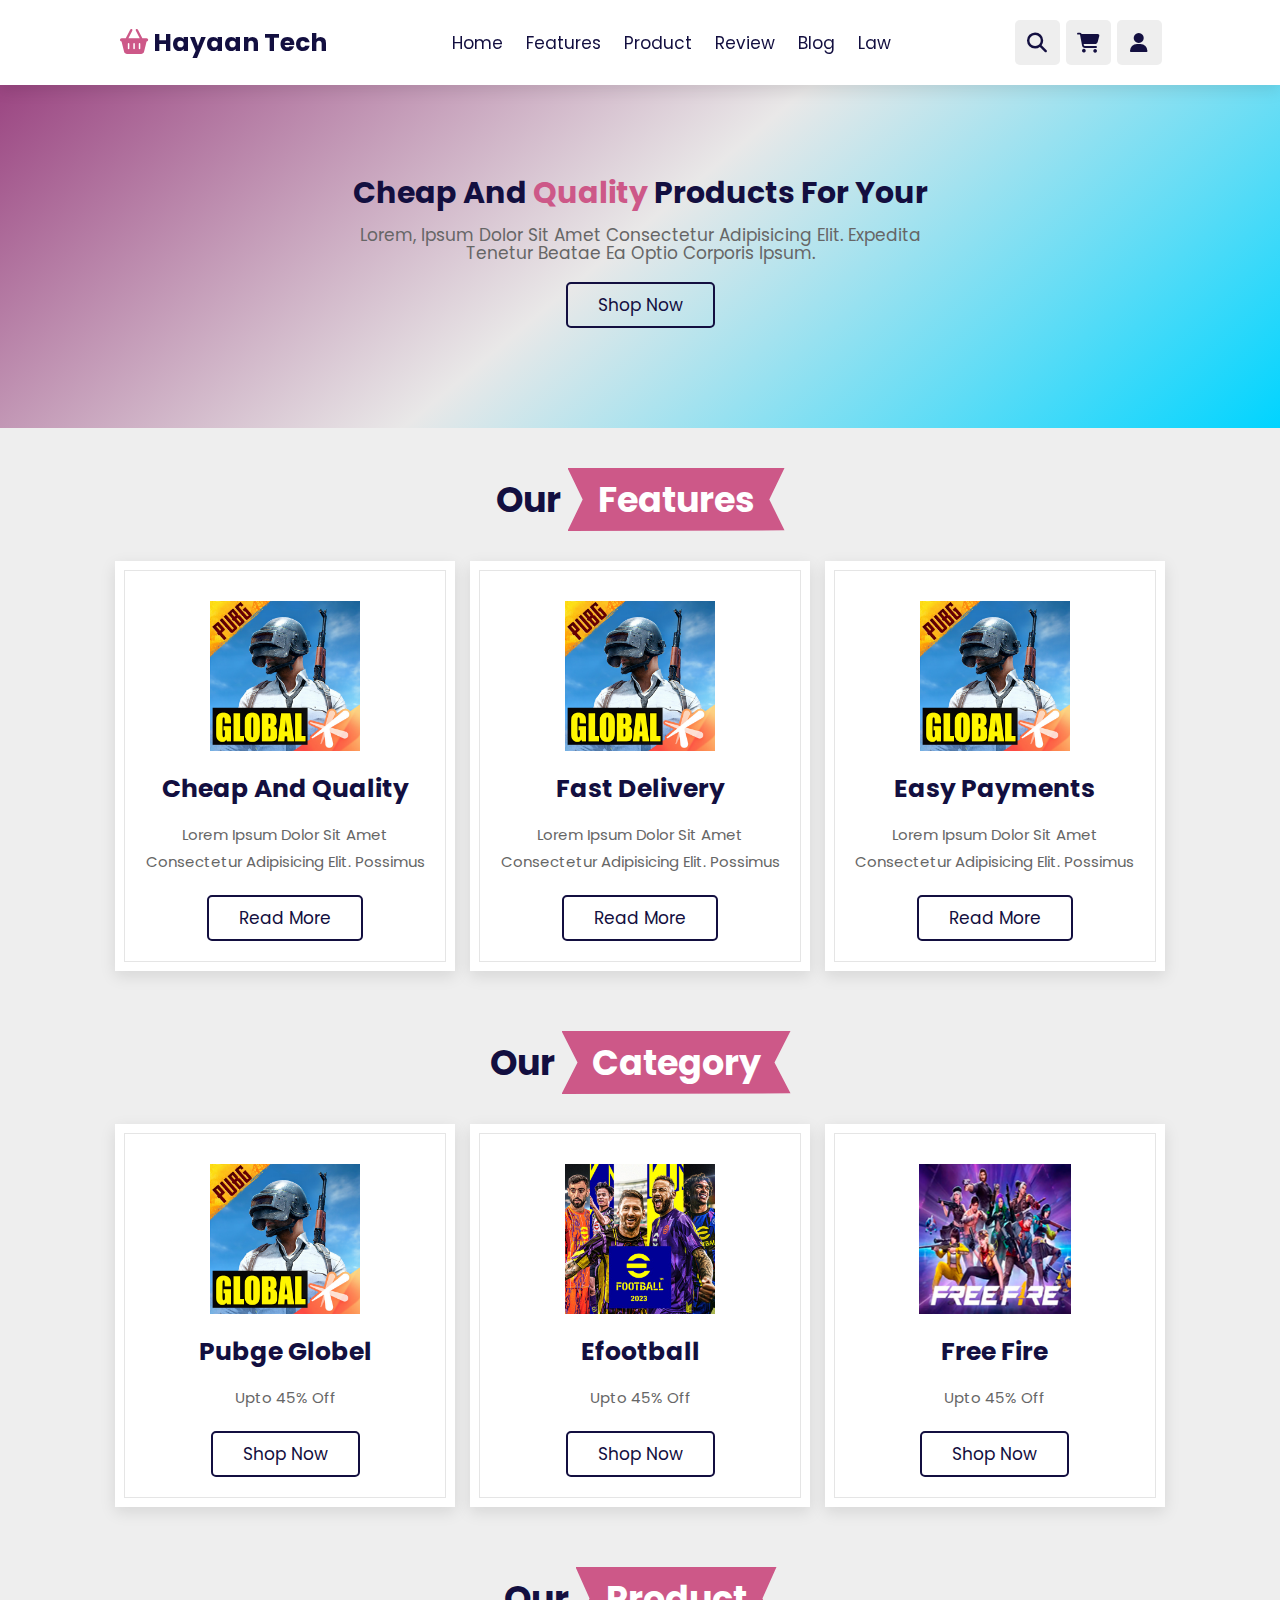
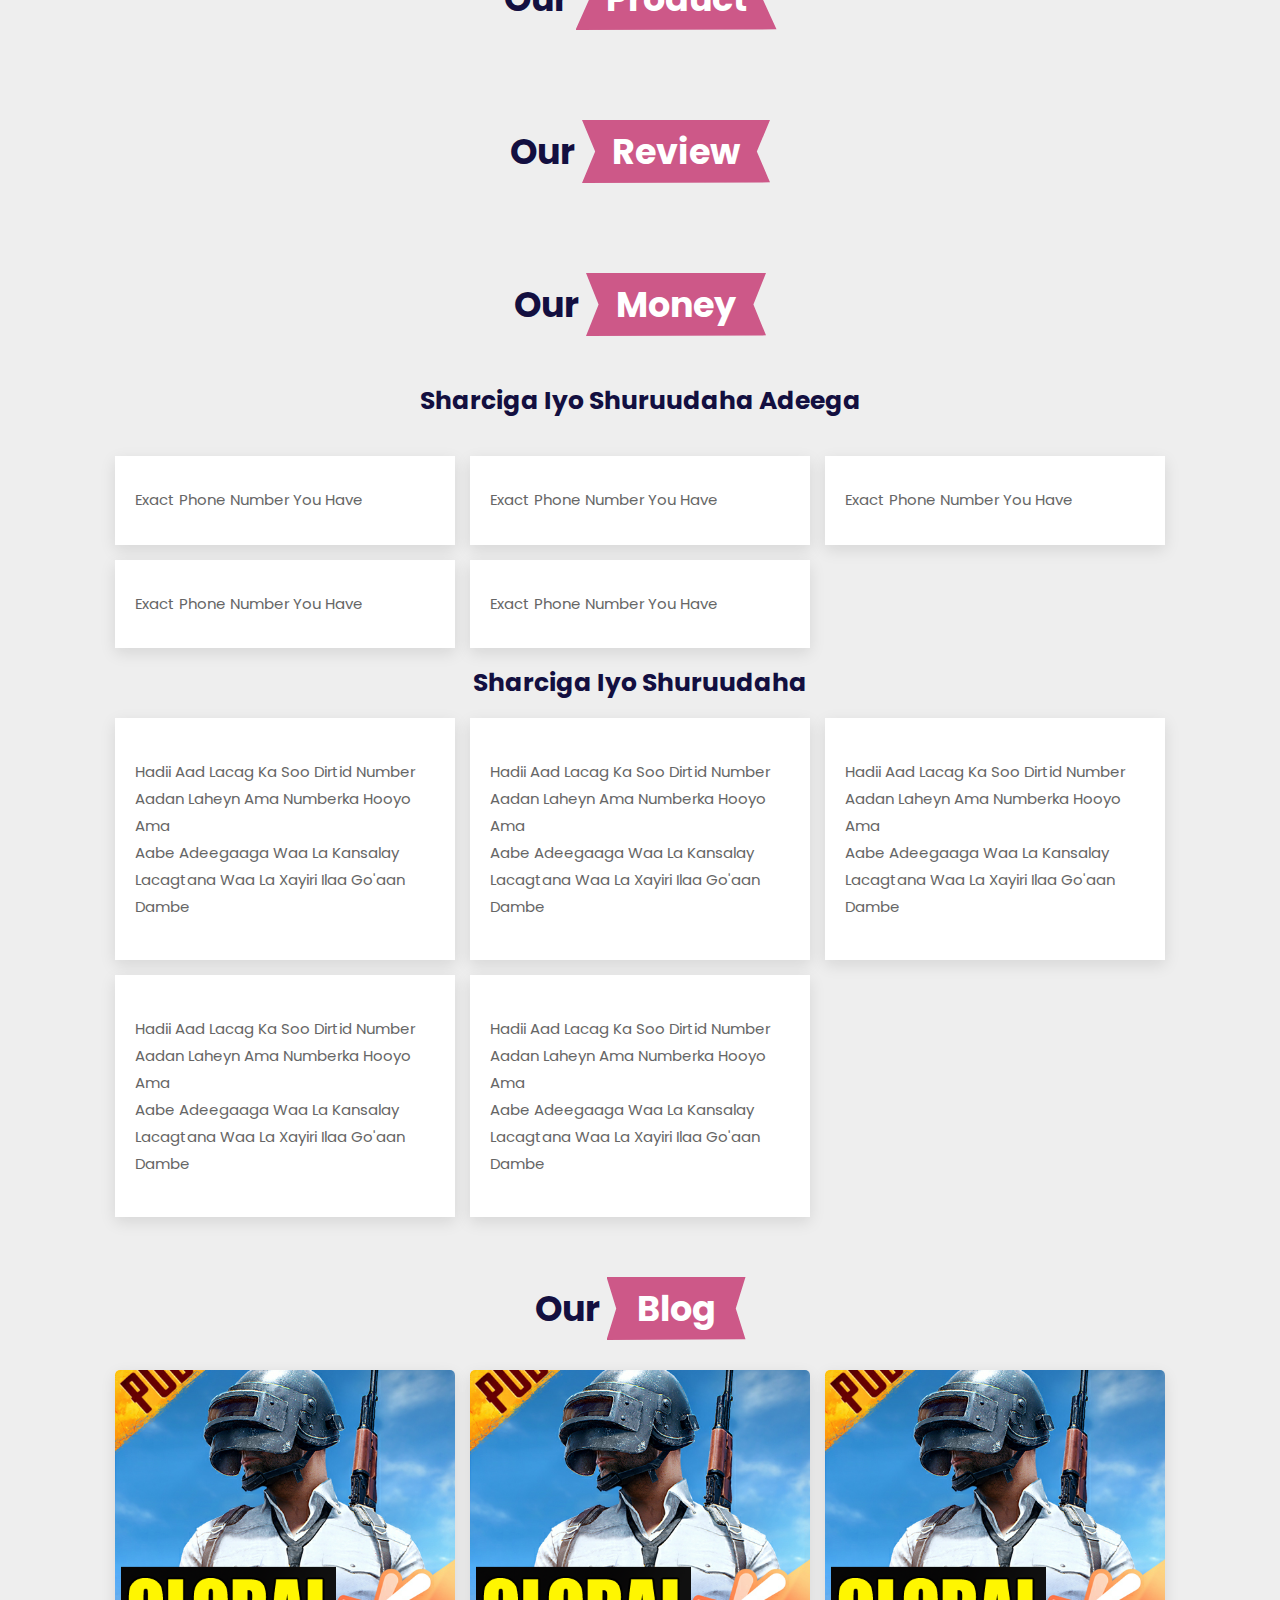
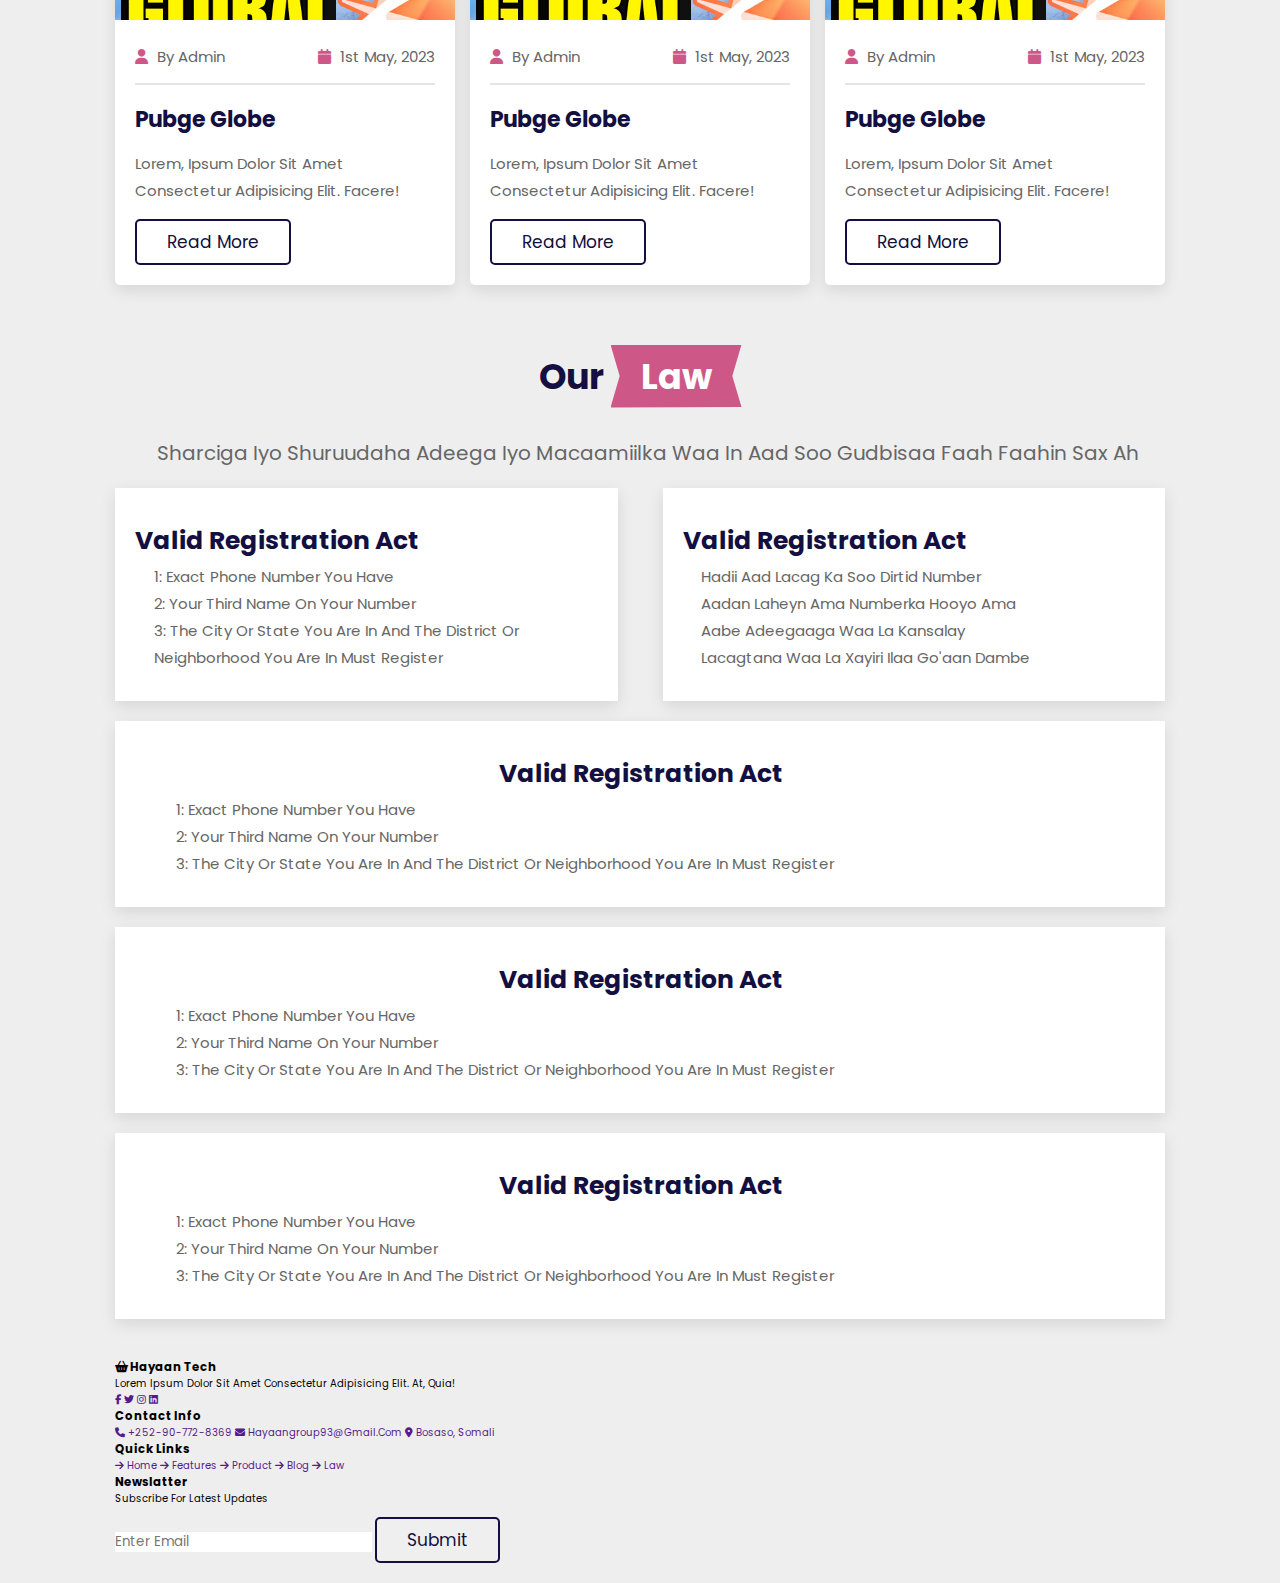
==== header.html @ 9066ac44 "update" ====
<!DOCTYPE html>
<html lang="en">

<head>
    <meta charset="UTF-8">
    <meta http-equiv="X-UA-Compatible" content="IE=edge">
    <meta name="viewport" content="width=device-width, initial-scale=1.0">
    <title>Header One</title>
    <link rel="stylesheet" href="./assets/style.css">
    <!-- font awesomecdn link -->
    <link rel="stylesheet" href="https://cdnjs.cloudflare.com/ajax/libs/font-awesome/6.3.0/css/all.min.css">
</head>

<body>
    <!-- header section starts -->
    <header class="header">
        <a href="#" class="logo"><i class="fas fa-shopping-basket"></i>Hayaan Tech</a>
        <nav class="navbar">
            <a href="#home">Home</a>
            <a href="#features">Features</a>
            <a href="#product">Product</a>
            <a href="#review">Review</a>
            <a href="#blog">Blog</a>
            <a href="#law">law</a>
        </nav>

        <div class="icons">
            <div class="fas fa-bars" id="manu-btn"></div>
            <div class="fas fa-search" id="search-btn"></div>
            <div class="fas fa-shopping-cart" id="cart-btn"></div>
            <div class="fas fa-user" id="login-btn"></div>
        </div>

        <form action="" class="search-form">
            <input type="search" id="search-box" placeholder="search here...">
            <label for="search-box" class="fas fa-search"></label>
        </form>

        <div class="shopping-cart">
            <div class="box">
                <i class="fas fa-trash"></i>
                <img src="./assets/img/f1.png" alt="">
                <div class="content-cart">
                    <h3>wetermelon</h3>
                    <span class="price">$4.99/-</span>
                    <span class="quantity"><input type="number" value="1"></span>
                </div>
            </div>
            <div class="total">Total: $19.99</div>
            <a href="#" class="btn">CheckOut</a>
        </div>

        <form action="" class="login-form">
            <h3>Login Now</h3>
            <input type="email" placeholder="Enter your email" class="box">
            <input type="password" placeholder="Enter your password" class="box">
            <p>forget your password <a href="#">click here</a></p>
            <p>don't have an account <a href="#">create now</a></p>
            <input type="submit" value="Login" class="btn">
        </form>
    </header>
    <!-- header section ends -->

    <!-- home section starts -->
    <section class="home" id="home">
        <div class="content">
            <h3>Cheap and <span>quality</span> products for your</h3>
            <p>Lorem, ipsum dolor sit amet consectetur adipisicing elit. Expedita tenetur beatae
                ea optio corporis ipsum.</p>
            <a href="#" class="btn">Shop now</a>
        </div>
    </section>
    <!-- home section ends -->

    <!-- features section starts -->
    <section class="features" id="features">
        <h1 class="heading">our <span>Features</span></h1>
        <div class="box-container">
            <div class="box">
                <img src="./assets/img/f1.png" alt="">
                <h3>Cheap and quality</h3>
                <p>Lorem ipsum dolor sit amet consectetur adipisicing elit. Possimus</p>
                <a href="#" class="btn">read more</a>
            </div>
            <div class="box">
                <img src="./assets/img/f1.png" alt="">
                <h3>Fast Delivery</h3>
                <p>Lorem ipsum dolor sit amet consectetur adipisicing elit. Possimus</p>
                <a href="#" class="btn">read more</a>
            </div>
            <div class="box">
                <img src="./assets/img/f1.png" alt="">
                <h3>Easy Payments</h3>
                <p>Lorem ipsum dolor sit amet consectetur adipisicing elit. Possimus</p>
                <a href="#" class="btn">read more</a>
            </div>
        </div>
    </section>
    <!-- features section ends -->

    <!-- category section starts -->
    <section class="category" id="category">
        <h1 class="heading">our <span>category</span></h1>
        <div class="box-container">
            <div class="box">
                <img src="./assets/img/f1.png" alt="">
                <h3>Pubge Globel</h3>
                <p>Upto 45% off</p>
                <a href="" class="btn">Shop now</a>
            </div>
            <div class="box">
                <img src="./assets/img/g2.jpg" alt="">
                <h3>Efootball</h3>
                <p>Upto 45% off</p>
                <a href="" class="btn">Shop now</a>
            </div>
            <div class="box">
                <img src="./assets/img/g3.png" alt="">
                <h3>Free Fire</h3>
                <p>Upto 45% off</p>
                <a href="" class="btn">Shop now</a>
            </div>
        </div>
    </section>
    <!-- category section ends -->

    <!-- Product section starts -->
    <section class="product" id="product">
        <h1 class="heading">our <span>product</span></h1>
    </section>
    <!-- Product section ends -->

    <!-- review section starts -->
    <section class="review" id="review">
        <h1 class="heading">our <span>review</span></h1>
    </section>
    <!-- review section ends -->

    <!-- money section starts -->
    <section class="money" id="money">
        <h1 class="heading">our <span>money</span></h1>
        <h4>Sharciga iyo Shuruudaha Adeega</h4>
        <div class="box-container">
            <div class="box">
                <p>Exact Phone Number You Have</p>
            </div>
            <div class="box">
                <p>Exact Phone Number You Have</p>
            </div>
            <div class="box">
                <p>Exact Phone Number You Have</p>
            </div>
            <div class="box">
                <p>Exact Phone Number You Have</p>
            </div>
            <div class="box">
                <p>Exact Phone Number You Have</p>
            </div>
        </div>
        <h4>Sharciga iyo Shuruudaha</h4>
        <div class="box-container1">
            <div class="box">
                <p>Hadii Aad lacag ka soo dirtid Number<br>
                    Aadan Laheyn Ama Numberka Hooyo Ama <br>
                    Aabe Adeegaaga Waa la kansalay<br>
                    lacagtana Waa la xayiri ilaa Go'aan Dambe<br>
                </p>
            </div>
            <div class="box">
                <p>Hadii Aad lacag ka soo dirtid Number<br>
                    Aadan Laheyn Ama Numberka Hooyo Ama <br>
                    Aabe Adeegaaga Waa la kansalay<br>
                    lacagtana Waa la xayiri ilaa Go'aan Dambe<br>
                </p>
            </div>
            <div class="box">
                <p>Hadii Aad lacag ka soo dirtid Number<br>
                    Aadan Laheyn Ama Numberka Hooyo Ama <br>
                    Aabe Adeegaaga Waa la kansalay<br>
                    lacagtana Waa la xayiri ilaa Go'aan Dambe<br>
                </p>
            </div>
            <div class="box">
                <p>Hadii Aad lacag ka soo dirtid Number<br>
                    Aadan Laheyn Ama Numberka Hooyo Ama <br>
                    Aabe Adeegaaga Waa la kansalay<br>
                    lacagtana Waa la xayiri ilaa Go'aan Dambe<br>
                </p>
            </div>
            <div class="box">
                <p>Hadii Aad lacag ka soo dirtid Number<br>
                    Aadan Laheyn Ama Numberka Hooyo Ama <br>
                    Aabe Adeegaaga Waa la kansalay<br>
                    lacagtana Waa la xayiri ilaa Go'aan Dambe<br>
                </p>
            </div>
        </div>
    </section>
    <!--money section ends -->

    <!-- blog section starts -->
    <section class="blog" id="blog">
        <h1 class="heading">our <span>blog</span></h1>
        <div class="box-container">
            <div class="box">
                <img src="./assets/img/f1.png" alt="">
                <div class="content">
                    <div class="icons">
                        <a href="#"><i class="fas fa-user"></i> By Admin</a>
                        <a href="#"><i class="fas fa-calendar"></i> 1st may, 2023</a>
                    </div>
                    <h3>Pubge Globe</h3>
                    <p>Lorem, ipsum dolor sit amet consectetur adipisicing elit. Facere!</p>
                    <a href="#" class="btn">read more</a>
                </div>
            </div>
            <div class="box">
                <img src="./assets/img/f1.png" alt="">
                <div class="content">
                    <div class="icons">
                        <a href="#"><i class="fas fa-user"></i> By Admin</a>
                        <a href="#"><i class="fas fa-calendar"></i> 1st may, 2023</a>
                    </div>
                    <h3>Pubge Globe</h3>
                    <p>Lorem, ipsum dolor sit amet consectetur adipisicing elit. Facere!</p>
                    <a href="#" class="btn">read more</a>
                </div>
            </div>
            <div class="box">
                <img src="./assets/img/f1.png" alt="">
                <div class="content">
                    <div class="icons">
                        <a href="#"><i class="fas fa-user"></i> By Admin</a>
                        <a href="#"><i class="fas fa-calendar"></i> 1st may, 2023</a>
                    </div>
                    <h3>Pubge Globe</h3>
                    <p>Lorem, ipsum dolor sit amet consectetur adipisicing elit. Facere!</p>
                    <a href="#" class="btn">read more</a>
                </div>
            </div>
        </div>
    </section>
    <!-- blog section ends -->


    <!-- law section starts -->
    <section class="law" id="law">
        <h1 class="heading">our <span>law</span></h1>
        <p>Sharciga iyo Shuruudaha Adeega iyo Macaamiilka Waa in aad Soo Gudbisaa Faah Faahin Sax Ah</p>
        <div class="box-container">
            <div class="box">
                <h2>Valid Registration Act</h2>
                <p> 1: Exact Phone Number You Have<br>
                    2: Your Third Name On Your Number<br>
                    3: The city or state you are in and the district or neighborhood you are in must register</p>
            </div>
            <div class="box">
                <h2>Valid Registration Act</h2>
                <p>Hadii Aad lacag ka soo dirtid Number<br>
                    Aadan Laheyn Ama Numberka Hooyo Ama <br>
                    Aabe Adeegaaga Waa la kansalay<br>
                    lacagtana Waa la xayiri ilaa Go'aan Dambe<br>
                </p>
            </div>
        </div>
        <div class="box-container1">
            <div class="box">
                <h2>Valid Registration Act</h2>
                <p> 1: Exact Phone Number You Have<br>
                    2: Your Third Name On Your Number<br>
                    3: The city or state you are in and the district or neighborhood you are in must register</p>
            </div>
            <div class="box">
                <h2>Valid Registration Act</h2>
                <p> 1: Exact Phone Number You Have<br>
                    2: Your Third Name On Your Number<br>
                    3: The city or state you are in and the district or neighborhood you are in must register</p>
            </div>
            <div class="box">
                <h2>Valid Registration Act</h2>
                <p> 1: Exact Phone Number You Have<br>
                    2: Your Third Name On Your Number<br>
                    3: The city or state you are in and the district or neighborhood you are in must register</p>
            </div>
        </div>
    </section>
    <!-- law section ends -->

    <!-- footer section starts -->
        <section class="footer">
            <div class="box container">
                <div class="box">
                    <h3><i class="fas fa-shopping-basket"></i> Hayaan Tech</h3>
                    <p>Lorem ipsum dolor sit amet consectetur adipisicing elit. At, quia!</p>
                    <div class="share">
                        <a href="" class="fab fa-facebook-f"></a>
                        <a href="" class="fab fa-twitter"></a>
                        <a href="" class="fab fa-instagram"></a>
                        <a href="" class="fab fa-linkedin"></a>
                    </div>
                </div>
                <div class="box">
                    <h3>Contact info</h3>
                    <a href="" class="links"> <i class="fas fa-phone"></i> +252-90-772-8369</a>
                    <a href="" class="links"> <i class="fas fa-envelope"></i> Hayaangroup93@gmail.com</a>
                    <a href="" class="links"> <i class="fas fa-map-marker-alt"></i> Bosaso, Somali</a>
                </div>
                <div class="box">
                    <h3>Quick links</h3>
                    <a href="" class="links"> <i class="fas fa-arrow-right"></i> Home</a>
                    <a href="" class="links"> <i class="fas fa-arrow-right"></i> Features</a>
                    <a href="" class="links"> <i class="fas fa-arrow-right"></i> Product</a>
                    <a href="" class="links"> <i class="fas fa-arrow-right"></i> Blog</a>
                    <a href="" class="links"> <i class="fas fa-arrow-right"></i> Law</a>
                </div>
                <div class="box">
                    <h3>Newslatter</h3>
                    <p>Subscribe for latest updates</p>
                    <input type="email" placeholder="Enter email" class="email">
                    <input type="submit" value="submit" class="btn">
                </div>
            </div>
        </section>
    <!-- footer section ends -->

    <!-- custom js file link  -->
    <script src="./assets/script.js"></script>
</body>

</html>
---- assets/style.css ----
@import url('https://fonts.googleapis.com/css2?family=Poppins:wght@100;300;400;500;600&display=swap');

:root{
    --orange: #CD5888;
    --black: #130f40;
    --light-color: #666;
    --boxshadow: 0 .5rem 1.5rem rgba(0,0,0,.1);
    --border: .2rem solid rgba(0,0,0,.1);
    --outline: .1rem solid rgba(0,0,0,.1);
    --outline-hover: .2rem solid var(--black);

}
*{
    font-family: 'Poppins', sans-serif;
    margin: 0;padding: 0;
    box-sizing: border-box;
    outline: none; border: none;
    text-decoration: none;
    text-transform: capitalize;
    transition: all .2s linear;   
}
html{
    font-size: 62.5%;
    overflow-x: hidden;
    scroll-behavior: smooth;
    scroll-padding-top: 7rem;
}
body{
    background: #eee;
}
section{
    padding: 2rem 9%;
}
.heading{
    text-align: center;
    padding: 2rem 0;
    padding-bottom: 3rem;
    font-size: 3.5rem;
    color: var(--black);
}
.heading span{
    background: var(--orange);
    color: #fff;
    display: inline-block;
    padding: .5rem 3rem;
    clip-path: polygon(100% 0,93% 50%,100% 99%,0% 100%,7% 50%,0% 0%);
}
.btn{
    margin-top: 1rem;
    display: inline-block;
    padding: .8rem 3rem;
    font-size: 1.7rem;
    border-radius: .5rem;
    border: .2rem solid var(--black);
    color: var(--black);
    cursor: pointer;
}
.btn:hover{
    background: var(--orange);
    color: #fff;
}
/* h2{
    align-items: center;
    justify-content: center;
    font-size: 2rem;
    color: var(--light-color);
    padding-left: 42%;
} */
.header{
    position: fixed;
    top: 0; left: 0; right: 0;
    z-index: 1000;
    display: flex;
    align-items: center;
    justify-content: space-between;
    padding: 2rem 9%;
    background: #fff;
    box-shadow: var(--boxshadow);
}
.header .logo{
    font-size: 2.5rem;
    font-weight: bold;
    color: var(--black);
}
.header .logo i{
    color: var(--orange);
    padding: .5rem;
}
.header .navbar a{
    font-size: 1.7rem;
    margin: 0 1rem;
    color: var(--black);
}
.header .navbar a:hover{
    color: var(--orange);
}
.header .icons div{
    height: 4.5rem;
    width: 4.5rem;
    line-height: 4.5rem;
    border-radius: .5rem;
    background: #eee;
    color: var(--black);
    font-size: 2rem;
    cursor: pointer;
    margin-right: .3rem;
    text-align: center;
}
.header .icons div:hover{
    background: var(--orange);
    color: #fff;
}
#manu-btn{
    display: none;
}
.header .search-form{
    position: absolute;
    top: 110%; right: -110%;
    width: 50rem;
    height: 5rem;
    background: #fff;
    border-radius: .5rem;
    overflow: hidden;
    display: flex;
    align-items: center;
    box-shadow: var(--boxshadow);
}
.header .search-form.active{
    right: 2rem;
    transition: .4s linear;
}
.header .search-form input{
    height: 100%; width: 100%;
    background: none;
    text-transform: none;
    font-size: 1.6rem;
    color: var(--black);
    padding: 0 1.5rem;
}
.header .search-form label{
    font-size: 2.2rem;
    padding-right: 1.5rem;
    color: var(--black);
    cursor: pointer;
}
.header .search-form label:hover{
    color: var(--orange);
}

.header .shopping-cart{
    position: absolute;
    top: 110%; right: -110%;
    padding: 1rem;
    border-radius: .5rem;
    box-shadow: var(--boxshadow);
    width: 35rem;
    background: #fff;
}
.header .shopping-cart.active{
    right: 2rem;
    transition: .4s linear;
}
.header .shopping-cart .box{
    display: flex;
    align-items: center;
    gap: 1rem;
    position: relative;
    margin: 1rem 0;
}
.header .shopping-cart .box img{
    height: 10rem;
}
.header .shopping-cart .box .fa-trash{
    font-size: 2rem;
    position: absolute;
    top: 50%; right: 2rem;
    cursor: pointer;
    color: var(--light-color);
    transform: translateY(-50%);
}
.header .shopping-cart .box .fa-trash:hover{
    color: var(--orange);
}
.header .shopping-cart .box .content-cart h3{
    color: var(--black);
    font-size: 1.7rem;
    padding-bottom: 1rem;
}
.header .shopping-cart .box .content-cart span{
    color: var(--light-color);
    font-size: 1.6rem;
}
.header .shopping-cart .box .content-cart span input{
    font-size: 1.7rem;
    border-radius: 0.5rem;
    border: .2rem solid var(--black);
    color: var(--black);
    width: 32%;
    padding-left: 4px;
}
.header .shopping-cart .box .content-cart .quantity{
    padding-left: 1rem;
}
.header .shopping-cart .total{
    font-size: 2.5rem;
    padding: 1rem 0;
    text-align: center;
    color: var(--black);
}
.header .shopping-cart .btn{
    display: block;
    text-align: center;
    margin: 1rem;
}
.header .login-form{
    position: absolute;
    top: 110%; right: -110%;
    width: 35rem;
    box-shadow: var(--boxshadow);
    padding: 2rem;
    border-radius: .5rem;
    background: #fff;
    text-align: center;
}
.header .login-form.active{
    right: 2rem;
    transition: .4s linear;
}
.header .login-form h3{
    font-size: 2.5rem;
    text-transform: uppercase;
    color: var(--black);
}
.header .login-form .box{
    margin: .7rem 0;
    background: #eee;
    border-radius: .5rem;
    padding: 1rem;
    font-size: 1.6rem;
    color: var(--black);
    text-decoration: none;
}
.header .login-form p{
    font-size: 1.4rem;
    padding: .5rem 0;
    color: var(--light-color);
}
.header .login-form p a{
    color: var(--orange);
    text-decoration: underline;
}

.home{
    display: flex;
    align-items: center;
    justify-content: center;
    background: linear-gradient(140deg, rgba(30,0,255,1) 0%, rgba(145,49,117,1) 0%, rgba(233,232,232,1) 51%, rgba(0,212,255,1) 100%);
    background-position: center;
    padding-top: 17rem;
    padding-bottom: 10rem;
}
.home .content{
    text-align: center;
    width: 60rem;
}
.home .content h3{
    color: var(--black);
    font-size: 3rem;
}
.home .content h3 span{
    color: var(--orange);
}
.home .content p{
    color: var(--light-color);
    font-size: 1.7rem;
    padding: 1rem 0;
    line-height: 1.8rem;
}
.features .box-container{
    display: grid;
    grid-template-columns: repeat(auto-fit, minmax(26rem, 1fr));
    gap: 1.5rem;
}
.features .box-container .box{
    padding: 3rem 2rem;
    background: #fff;
    outline: var(--outline);
    outline-offset: -1rem;
    text-align: center;
    box-shadow: var(--boxshadow);
}
.features .box-container .box:hover{
    outline: var(--outline-hover);
    outline-offset: 0rem;
}
.features .box-container .box img{
    margin: 1rem 0;
    height: 15rem;
}
.features .box-container .box h3{
    font-size: 2.5rem;
    line-height: 1.8;
    color: var(--black);
}
.features .box-container .box p{
    font-size: 1.5rem;
    line-height: 1.8;
    color: var(--light-color);
    padding: 1rem 0;
}
.category .box-container{
    display: grid;
    grid-template-columns: repeat(auto-fit, minmax(30rem, 1fr));
    gap: 1.5rem;
}
.category .box-container .box{
    padding: 3rem 2rem;
    background: #fff;
    outline: var(--outline);
    outline-offset: -1rem;
    text-align: center;
    box-shadow: var(--boxshadow);
}
.category .box-container .box:hover{
    outline: var(--outline-hover);
    outline-offset: 0rem;
}
.category .box-container .box img{
    margin: 1rem 0;
    height: 15rem;
}
.category .box-container .box h3{
    font-size: 2.5rem;
    line-height: 1.8;
    color: var(--black);
}
.category .box-container .box p{
    font-size: 1.5rem;
    line-height: 1.8;
    color: var(--light-color);
    padding: 1rem 0;
}
.law p{
    font-size: 2rem;
    color: var(--light-color);
    padding-left: 4%;
}
.law .box-container{
    display: grid;
    grid-template-columns: repeat(auto-fit, minmax(26rem, 1fr));
    gap: 4.5rem;
    padding-top: 2rem;
}
.law .box-container .box{
    padding: 3rem 2rem;
    background: #fff;
    box-shadow: var(--boxshadow);
}
.law .box-container .box:hover{
    outline: var(--outline-hover);
    outline-offset: 0rem;
}
.law .box-container .box h2{
    font-size: 2.5rem;
    line-height: 1.8;
    color: var(--black);
}
.law .box-container .box p{
    font-size: 1.5rem;
    line-height: 1.8;
    color: var(--light-color);
    padding: -1rem 0;
}
.law .box-container1{
    display: grid;
    grid-template-columns: repeat(auto-fit, minmax(1, 1fr));
    gap: 2rem;
    padding-top: 2rem;
}
.law .box-container1 .box{
    padding: 3rem 2rem;
    background: #fff;
    box-shadow: var(--boxshadow);
}
.law .box-container1 .box:hover{
    outline: var(--outline-hover);
    outline-offset: 0rem;
}
.law .box-container1 .box h2{
    font-size: 2.5rem;
    line-height: 1.8;
    color: var(--black);
    padding-left: 36%;
}
.law .box-container1 .box p{
    font-size: 1.5rem;
    line-height: 1.8;
    color: var(--light-color);
    padding: -1rem 0;
}
.money h4{
    font-size: 2.5rem;
    line-height: 2.8;
    color: var(--black);
    text-align: center;
}
.money .box-container{
    display: grid;
    grid-template-columns: repeat(auto-fit, minmax(26rem, 1fr));
    gap: 1.5rem;
    padding-top: 2rem;
}
.money .box-container .box{
    padding: 3rem 2rem;
    background: #fff;
    box-shadow: var(--boxshadow);
}
.money .box-container .box:hover{
    outline: var(--outline-hover);
    outline-offset: 0rem;
}
.money .box-container .box h2{
    font-size: 2.5rem;
    line-height: 1.8;
    color: var(--black);
}
.money .box-container .box p{
    font-size: 1.5rem;
    line-height: 1.9;
    color: var(--light-color);
}

.money .box-container1{
    display: grid;
    grid-template-columns: repeat(auto-fit, minmax(30rem, 1fr));
    gap: 1.5rem;
}
.money .box-container1 .box{
    padding: 3rem 2rem;
    background: #fff;
    box-shadow: var(--boxshadow);
}
.money .box-container1 .box:hover{
    outline: var(--outline-hover);
    outline-offset: 0rem;
}
.money .box-container1 .box img{
    margin: 1rem 0;
    height: 15rem;
}
.money .box-container1 .box h3{
    font-size: 2.5rem;
    line-height: 1.8;
    color: var(--black);
}
.money .box-container1 .box p{
    font-size: 1.5rem;
    line-height: 1.8;
    color: var(--light-color);
    padding: 1rem 0;
}
.blog .box-container{
    display: grid;
    grid-template-columns: repeat(auto-fit, minmax(26rem, 1fr));
    gap: 1.5rem;
}
.blog .box-container .box{
    overflow: hidden;
    border-radius: .5rem;
    box-shadow: var(--boxshadow);
    background: #fff;
}
.blog .box-container .box img{
    height: 25rem;
    width: 100%;
    object-fit: cover;
}
.blog .box-container .box  .content{
    padding: 2rem;
}
.blog .box-container .box .content .icons{
    display: flex;
    align-items: center;
    justify-content: space-between;
    padding-bottom: 1.5rem;
    margin-bottom: 1rem;
    border-bottom: var(--border);
}
.blog .box-container .box .content .icons a{
    color: var(--light-color);
    font-size: 1.5rem;
}
.blog .box-container .box .content .icons a:hover{
    color: var(--black);
}
.blog .box-container .box .content .icons a i{
    color: var(--orange);
    padding-right: .5rem;
}
.blog .box-container .box .content h3{
    line-height: 1.8;
    color: var(--black);
    font-size: 2.2rem;
    padding: .5rem 0;
}
.blog .box-container .box .content p{
    line-height: 1.8;
    color: var(--light-color);
    font-size: 1.5rem;
    padding: .5rem 0;
}






/* media query */
@media(max-width:991px){
    html{
        font-size: 55%;
    }
    .header{
        padding: 2rem;
    }
    section{
        padding: 2rem;
    }
}

@media(max-width:768px){
    #manu-btn{
        display: inline-block;
    }
    .header .navbar{
        position: absolute;
        top: 110%; right: -110%;
        width: 30rem;
        box-shadow: var(--boxshadow);
        border-radius: .5rem;
        background: #fff;
    }
    .header .navbar.active{
        right: 2rem;
        transition: .4s linear;
    }
    .header .navbar a{
        font-size: 2rem;
        margin: 2rem 2.5rem;
        display: block;
    }
    .header .search-form{
        width: 90%;
    }
    .law .box-container1 .box h2 {
        padding: 1rem 0;
    }
    .law .box-container {
        display: grid;
        grid-template-columns: repeat(auto-fit, minmax(26rem, 1fr));
        gap: 2rem;
    }
    .law p {
        font-size: 1.5rem;
    }
}


@media(max-width:450px){
    html{
        font-size: 50%;
    }
    .heading{
        font-size: 2.5rem;
    }
}
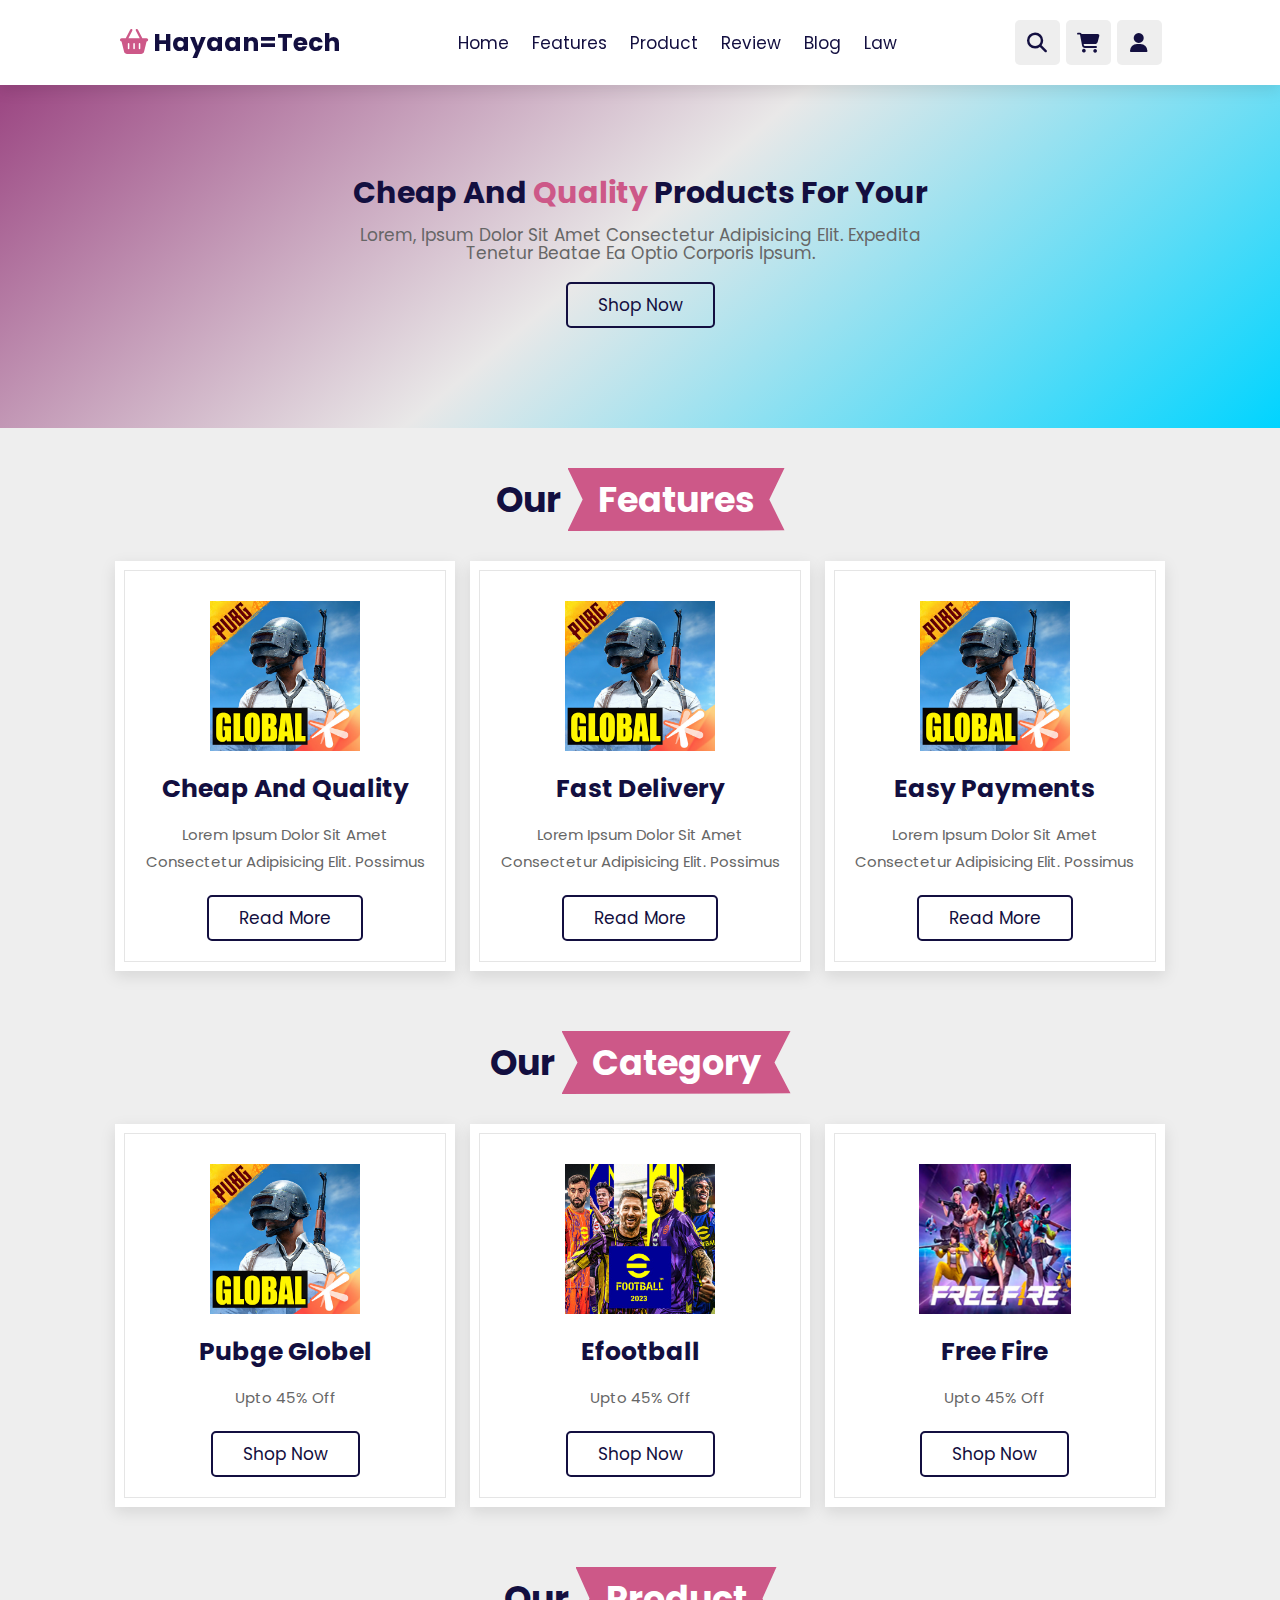
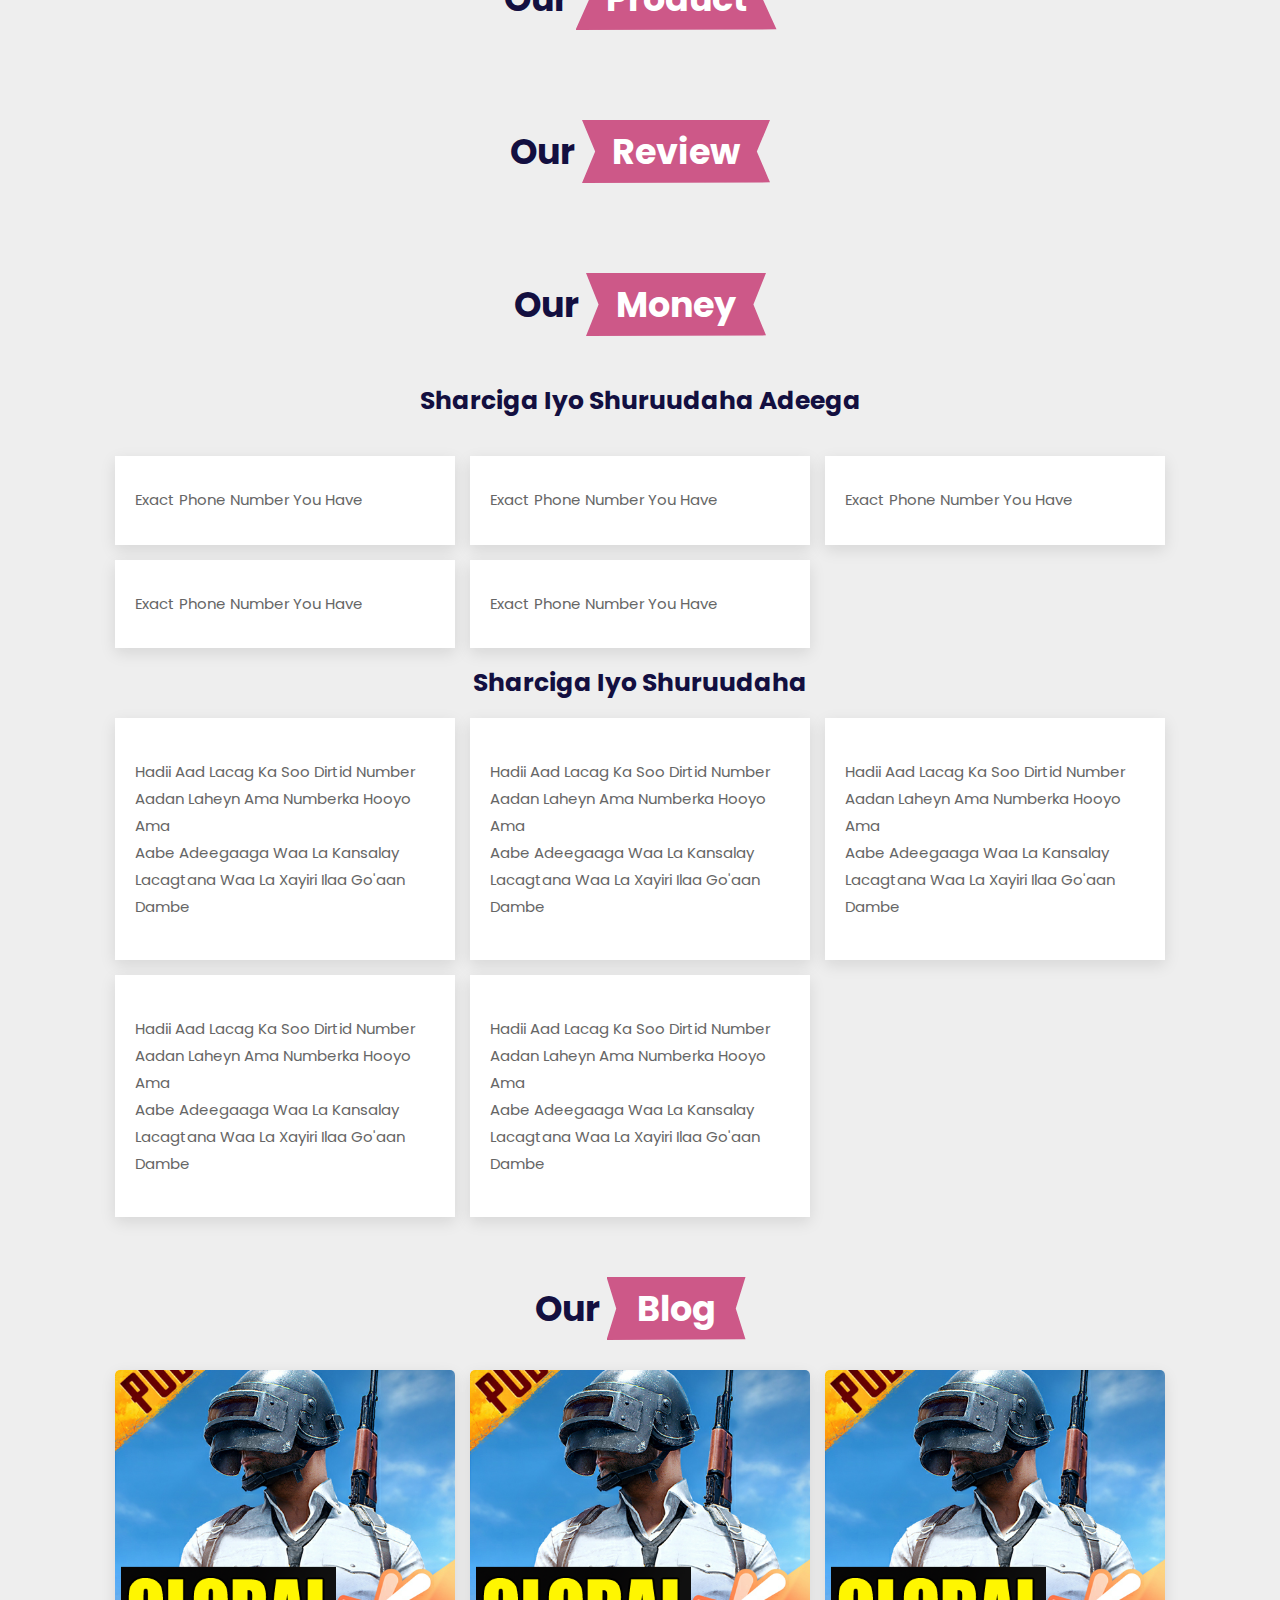
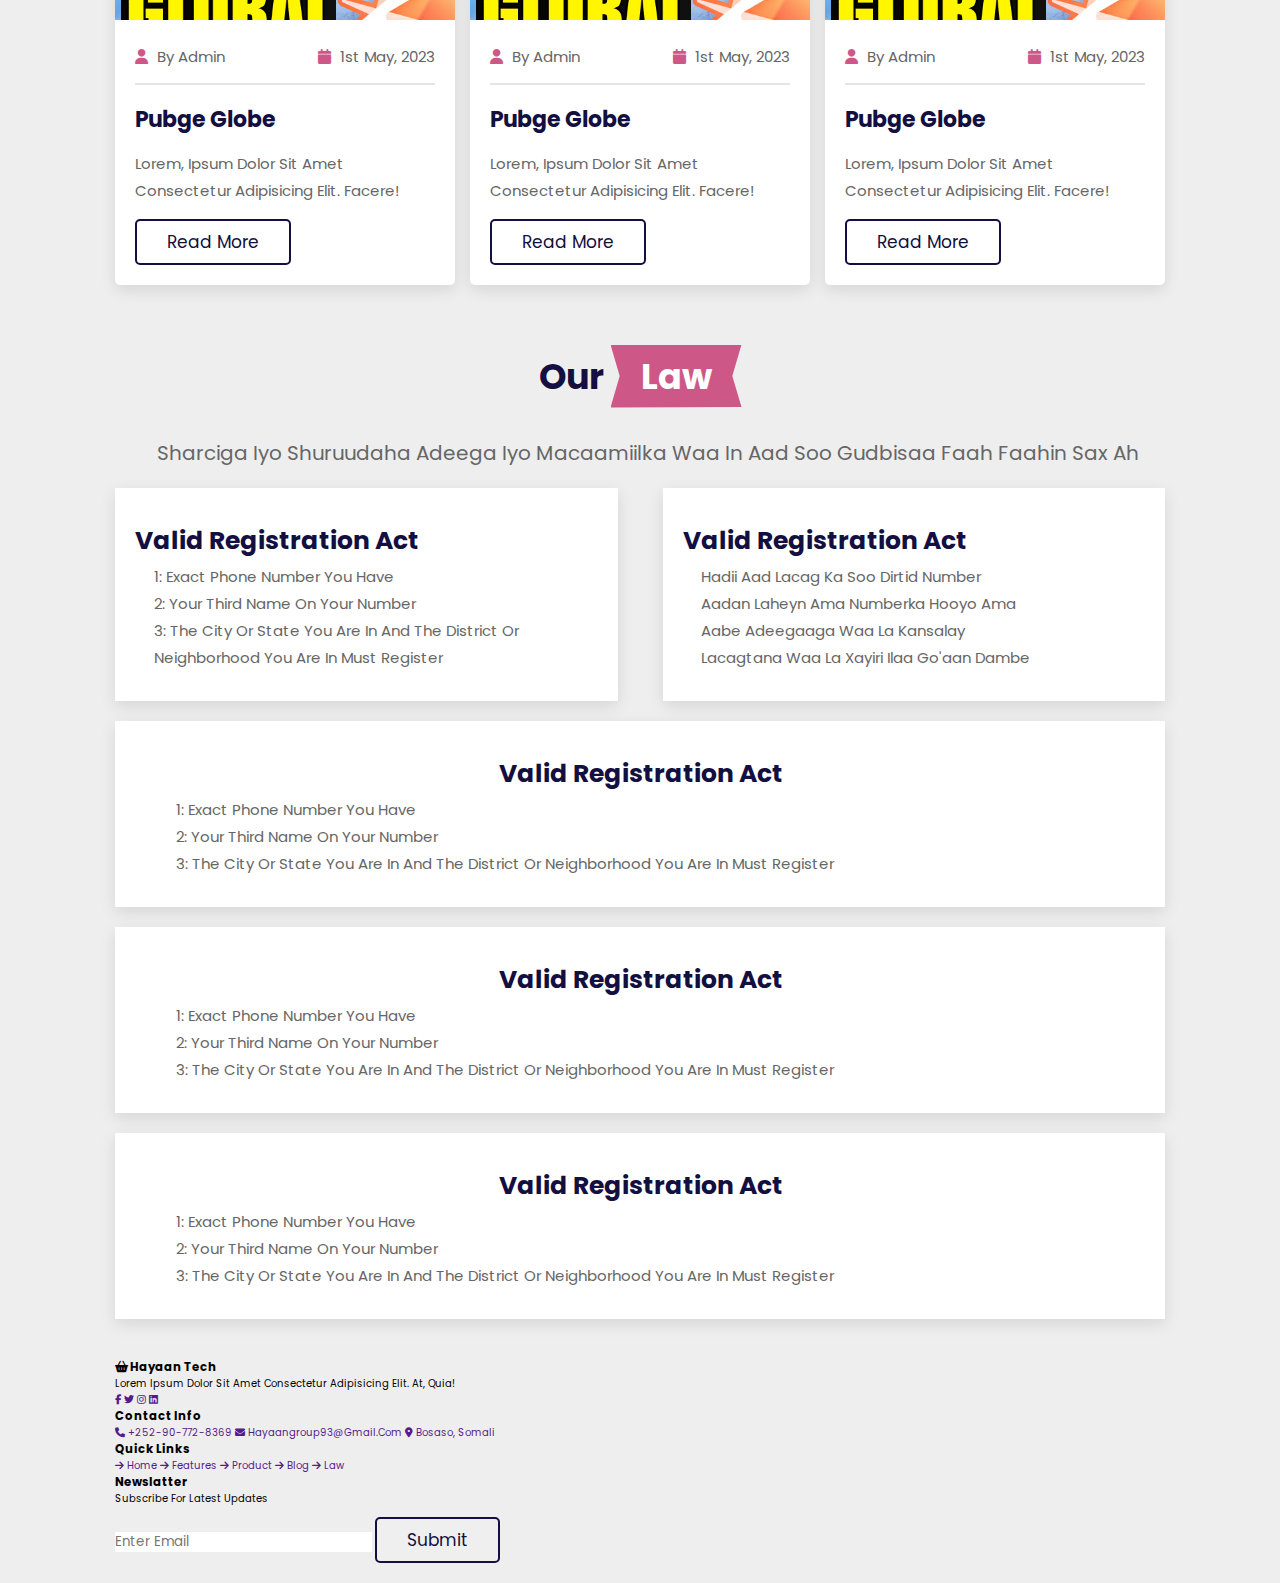
==== commit 2b4f7773: "modified:   header.html" ====
--- a/header.html
+++ b/header.html
@@ -14,7 +14,7 @@
 <body>
     <!-- header section starts -->
     <header class="header">
-        <a href="#" class="logo"><i class="fas fa-shopping-basket"></i>Hayaan Tech</a>
+        <a href="#" class="logo"><i class="fas fa-shopping-basket"></i>Hayaan=Tech</a>
         <nav class="navbar">
             <a href="#home">Home</a>
             <a href="#features">Features</a>
